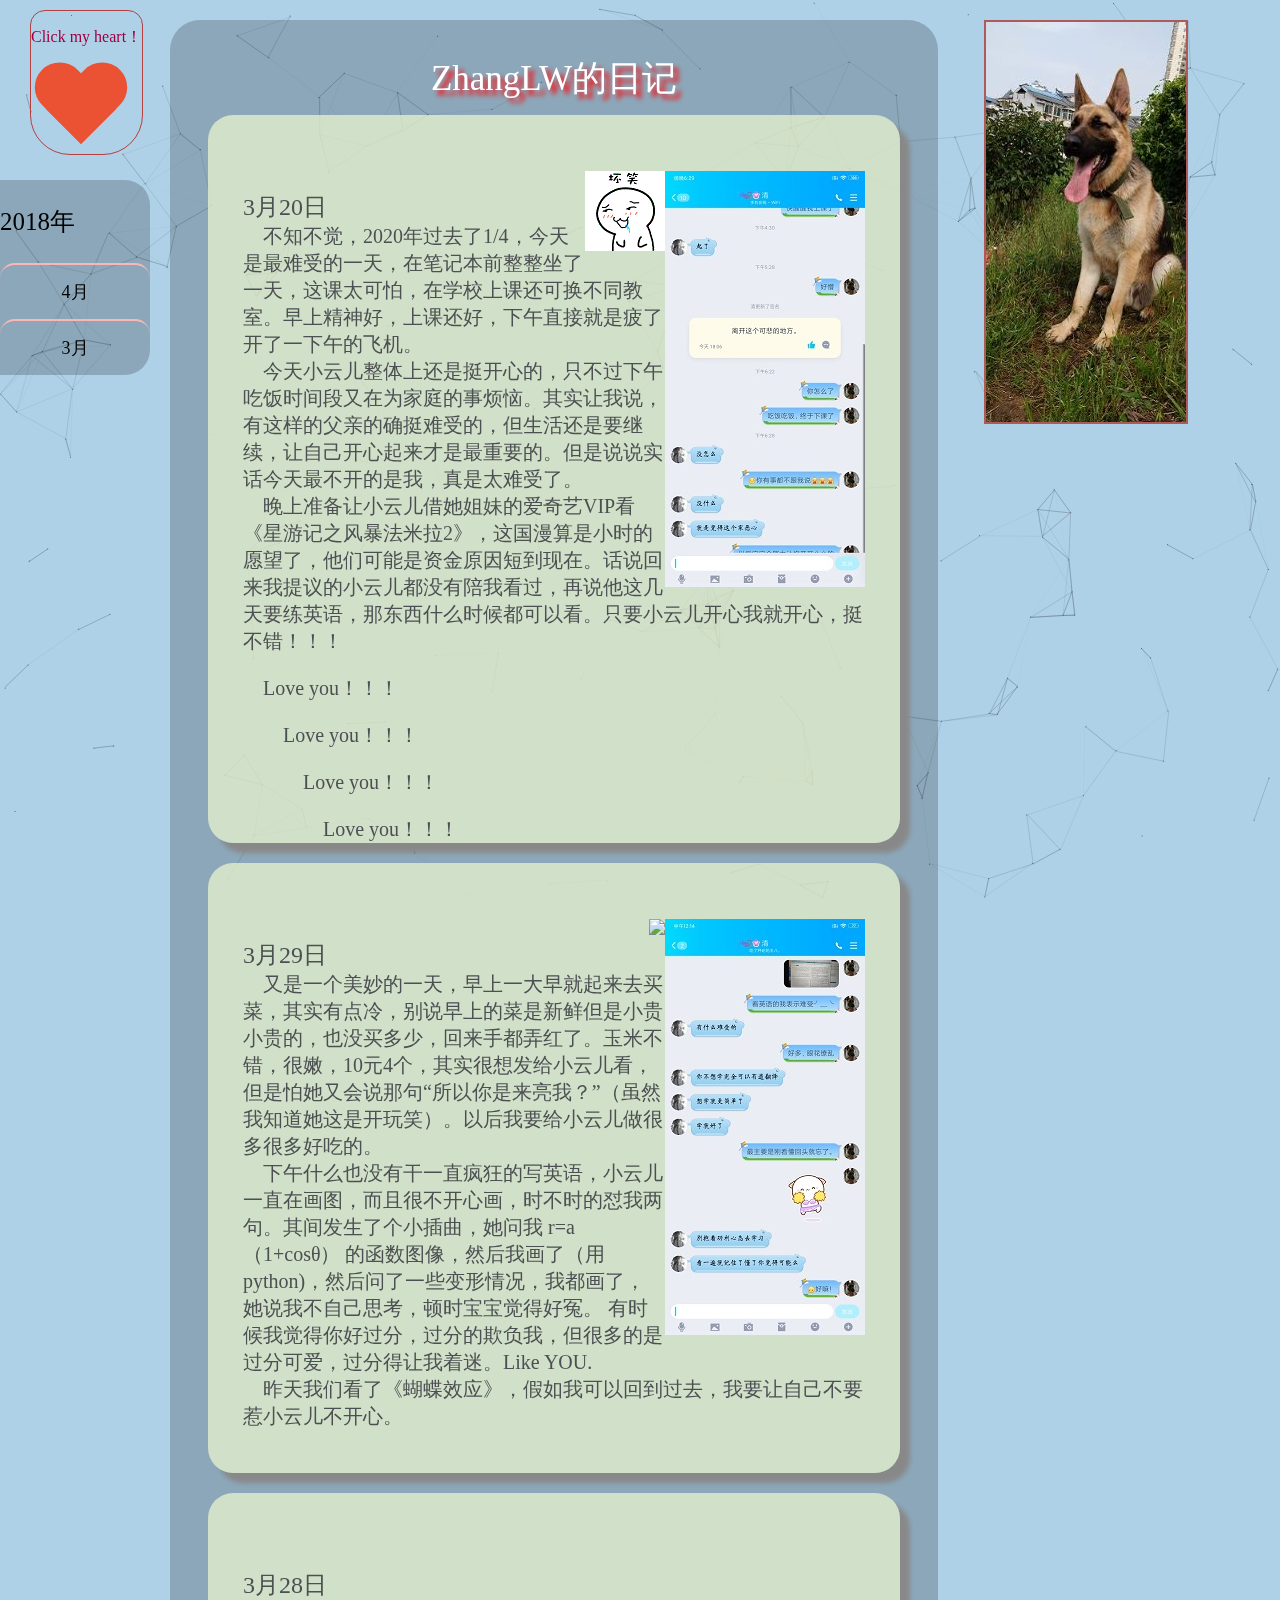
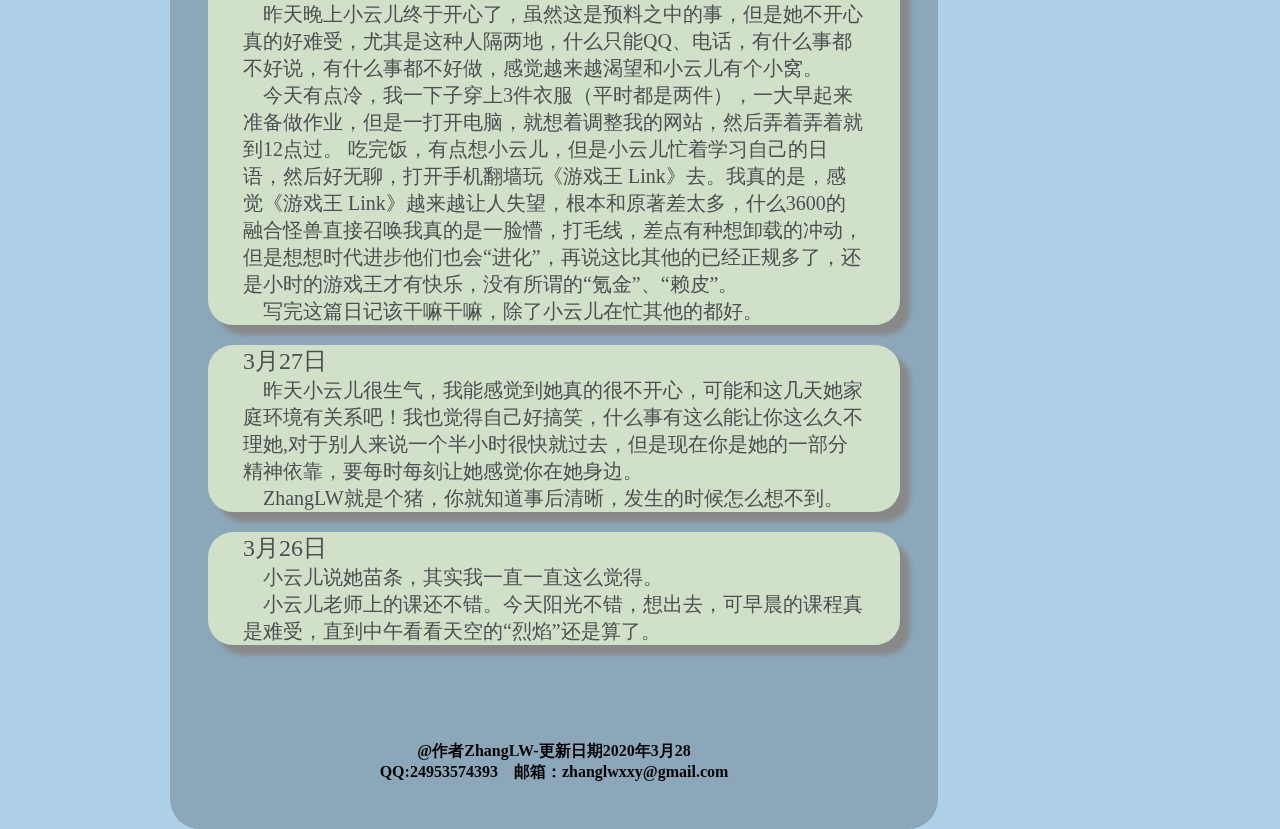
==== 2020年3月下.html @ e47ba76b "3.31" ====
<!DOCTYPE html>
<html>
<head>
    <title>ZhangLW and XXY</title>
    <meta http-equiv="content-type" content="text/html; charset=UTF-8" >
    <link rel="stylesheet" type="text/css" href="css/style.css">
</head>
<body >
    <script type="text/javascript" src="js/canvas-nest.js"></script>
    <canvas id="c_n1"></canvas>

<!--心型框部分-->
    <div class="heartcontrol">
        <div style="text-align: center;">
            <p style="color: #9c0043;font: 3px;">
                Click my heart！
            </p>
            <div id="heart" onclick="window.open('love.html')"></div>
        </div>
    </div>

<!-- 左目录区 -->
    <div class="direct">
        <p class="directyear">
            2018年
        </p>
        <div class="directtext">
            <p class="directmonth" onclick="window.open('2018年4月.html')">
                <big>4月</big>
            </p>
        </div>
        <div class="directtext">
            <p class="directmonth" onclick="window.open('2018年3月.html')">
                <big>3月</big>
            </p>
        </div>
    </div>    

<!--中间正文部分-->
    <div class="centertext">

        <div  style="text-align: center;
                     height: 60px;" >
            <p class="titletext"> ZhangLW的日记</p>
        </div>

        <div  class="table">
           <div style="width: 90%;
                        min-width:500px;
                        margin: auto;">
               <div align="right">
                    <iframe frameborder="no" border="0" marginwidth="0" marginheight="0" width=280 height=52 src="//music.163.com/outchain/player?type=2&id=1413200622&auto=0&height=32"></iframe>
               </div>
               <img class="rightphoto" src="resources\3.30\2.jpg"/>
               <img class="rightphoto" src="resources\3.30\1.jpg"/>
               <p class="text">
                   <big>3月20日</big><br/>
                    &nbsp;&nbsp;&nbsp;&nbsp;不知不觉，2020年过去了1/4，今天是最难受的一天，在笔记本前整整坐了一天，这课太可怕，在学校上课还可换不同教室。早上精神好，上课还好，下午直接就是疲了开了一下午的飞机。<br/>
                    &nbsp;&nbsp;&nbsp;&nbsp;今天小云儿整体上还是挺开心的，只不过下午吃饭时间段又在为家庭的事烦恼。其实让我说，有这样的父亲的确挺难受的，但生活还是要继续，让自己开心起来才是最重要的。但是说说实话今天最不开的是我，真是太难受了。<br/>
                    &nbsp;&nbsp;&nbsp;&nbsp;晚上准备让小云儿借她姐妹的爱奇艺VIP看《星游记之风暴法米拉2》，这国漫算是小时的愿望了，他们可能是资金原因短到现在。话说回来我提议的小云儿都没有陪我看过，再说他这几天要练英语，那东西什么时候都可以看。只要小云儿开心我就开心，挺不错！！！
               </p>
               <p class="text">&nbsp;&nbsp;&nbsp;&nbsp;Love you！！！</p>
               <p class="text">&nbsp;&nbsp;&nbsp;&nbsp;&nbsp;&nbsp;&nbsp;&nbsp;Love you！！！</p>
               <p class="text">&nbsp;&nbsp;&nbsp;&nbsp;&nbsp;&nbsp;&nbsp;&nbsp;&nbsp;&nbsp;&nbsp;&nbsp;Love you！！！</p>
               <p class="text">&nbsp;&nbsp;&nbsp;&nbsp;&nbsp;&nbsp;&nbsp;&nbsp;&nbsp;&nbsp;&nbsp;&nbsp;&nbsp;&nbsp;&nbsp;&nbsp;Love you！！！</p>

           </div>
       </div>

        <div  class="table">
           <div style="width: 90%;
                        min-width:500px;
                        margin: auto;">
               <div align="right">
                    <iframe frameborder="no" border="0" marginwidth="0" marginheight="0" width=280 height=52 src="//music.163.com/outchain/player?type=2&id=446557483&auto=0&height=32"></iframe>
               </div>
               <img class="rightphoto" src="resources\3.29\3.jpg"/>
               <img class="rightphoto" src="resources\3.29\1.jpg"/>
               <p class="text">
                   <big>3月29日</big><br/>
                   &nbsp;&nbsp;&nbsp;&nbsp;又是一个美妙的一天，早上一大早就起来去买菜，其实有点冷，别说早上的菜是新鲜但是小贵小贵的，也没买多少，回来手都弄红了。玉米不错，很嫩，10元4个，其实很想发给小云儿看，但是怕她又会说那句“所以你是来亮我？”（虽然我知道她这是开玩笑）。以后我要给小云儿做很多很多好吃的。<br/>
                   &nbsp;&nbsp;&nbsp;&nbsp;下午什么也没有干一直疯狂的写英语，小云儿一直在画图，而且很不开心画，时不时的怼我两句。其间发生了个小插曲，她问我&nbsp;r=a（1+cosθ）&nbsp;的函数图像，然后我画了（用python)，然后问了一些变形情况，我都画了，她说我不自己思考，顿时宝宝觉得好冤。
                   有时候我觉得你好过分，过分的欺负我，但很多的是过分可爱，过分得让我着迷。Like YOU.<br/>
                   &nbsp;&nbsp;&nbsp;&nbsp;昨天我们看了《蝴蝶效应》，假如我可以回到过去，我要让自己不要惹小云儿不开心。<br/>
               </p>
               <p class="text">&nbsp;&nbsp;&nbsp;&nbsp;</p>
           </div>
       </div>

        <div  class="table">
           <div style="width: 90%;
                        height: 90%;
                        margin: auto;">
               <div align="right">
                   <iframe frameborder="no" border="0" marginwidth="0" marginheight="0" width=280 height=52 src="//music.163.com/outchain/player?type=2&id=541096386&auto=0&height=32"></iframe>
               </div>
               <p class="text">
                   <big>3月28日</big> <br/>
                    &nbsp;&nbsp;&nbsp;&nbsp;昨天晚上小云儿终于开心了，虽然这是预料之中的事，但是她不开心真的好难受，尤其是这种人隔两地，什么只能QQ、电话，有什么事都不好说，有什么事都不好做，感觉越来越渴望和小云儿有个小窝。<br/>
                    &nbsp;&nbsp;&nbsp;&nbsp;今天有点冷，我一下子穿上3件衣服（平时都是两件），一大早起来准备做作业，但是一打开电脑，就想着调整我的网站，然后弄着弄着就到12点过。
                    吃完饭，有点想小云儿，但是小云儿忙着学习自己的日语，然后好无聊，打开手机翻墙玩《游戏王 Link》去。我真的是，感觉《游戏王 Link》越来越让人失望，根本和原著差太多，什么3600的融合怪兽直接召唤我真的是一脸懵，打毛线，差点有种想卸载的冲动，但是想想时代进步他们也会“进化”，再说这比其他的已经正规多了，还是小时的游戏王才有快乐，没有所谓的“氪金”、“赖皮”。<br/>
                    &nbsp;&nbsp;&nbsp;&nbsp;写完这篇日记该干嘛干嘛，除了小云儿在忙其他的都好。
               </p>
           </div>
       </div>

        <div  class="table">
           <div style="width: 90%;
                        height: 90%;
                        margin: auto;">
               <p class="text">
                   <big>3月27日</big><br/>
                   &nbsp;&nbsp;&nbsp;&nbsp;昨天小云儿很生气，我能感觉到她真的很不开心，可能和这几天她家庭环境有关系吧！我也觉得自己好搞笑，什么事有这么能让你这么久不理她,对于别人来说一个半小时很快就过去，但是现在你是她的一部分精神依靠，要每时每刻让她感觉你在她身边。<br/>
                   &nbsp;&nbsp;&nbsp;&nbsp;ZhangLW就是个猪，你就知道事后清晰，发生的时候怎么想不到。
               </p>
           </div>
       </div>

        <div  class="table">
           <div style="width: 90%;
                        height: 90%;
                        margin: auto;">
               <p class="text">
                   <big>3月26日</big><br/>
                   &nbsp;&nbsp;&nbsp;&nbsp;小云儿说她苗条，其实我一直一直这么觉得。<br/>
                   &nbsp;&nbsp;&nbsp;&nbsp;小云儿老师上的课还不错。今天阳光不错，想出去，可早晨的课程真是难受，直到中午看看天空的“烈焰”还是算了。
               </p>
           </div>
        </div>

        <div style="height: 30px;"></div>

        <div class="foot">
            <p  color="black" size="10"><strong>@作者ZhangLW-更新日期2020年3月28<br/>QQ:24953574393&nbsp;&nbsp;&nbsp;&nbsp;邮箱：zhanglwxxy@gmail.com</strong></p>
        </div>

        <div class="rightcontrol">
            <img src="resources\狗子.jpg"/>
        </div>

    </div>



</body>
</html>
---- css/style.css ----
body {
    background: #aed1e8;
    width:800px;
    height:101%;
    }
p.titletext {
    color: white;
    font: 35px 黑体;
    text-shadow: 5px 5px 5px #FF0000;
}
p.text {
    color: #4c5052;
    font: 20px 楷体;
}
p.directyear {
    color: rgb(0, 0, 0);
    font: 25px 黑体;
}
p.directmonth {
    color: rgb(0, 0, 0);
    font: 15px 宋体;
}

div.centertext {
    border-radius: 30px;
    background-color: rgba(0,0,0,0.2);
    width: 60%;
    margin: auto;
    position:absolute;
    left:170px;
    top:20px;
    min-width: 700px;
}
div.table {
    border-radius: 25px;
    background-color: rgba(226, 237, 202, 0.8);
    width: 90%;
    margin: auto;
    box-shadow: 10px 10px 5px #888888;
    position:static;
}
img.rightphoto {
    float: right;
}
img.leftphoto {
    float: left;
    position:relative;
    bottom:inherit;
}
div.under {height: 20px;}

div.foot {
    padding: 30px;
    text-align: center;
}

div.rightcontrol {
    border-radius: 0px 0px 0px 0px;
    position: absolute;
    right: -250px;
    top: 0px;
    background-color: rgba(101, 138, 194, 0.5);
    border: 2px solid #ad5a5a;
    width: 200px;
    height: 400px;
    text-align: center;
}
div.heartcontrol {
    border-radius: 15px 15px 40px 40px;
    position: absolute;
    left: 30px;
    top: 10px;
    border: 1px solid #b43f3f;
    text-align: center;
}

div.direct {
    background-color: rgba(0, 0, 0, 0.2);
    border-radius: 0px 25px 25px 0px;
    position: absolute;
    left: 0px;
    top: 180px;
    width: 150px;
}
div.directtext {
    border-radius: 15px 15px 0px 0px;
    border-top: 2px solid #fcb6b6;
    margin: auto;    
    text-align: center;
}

#heart {
    position: relative;
    width: 100px;
    height: 90px;
}
#heart:before,
#heart:after {
    position: absolute;
    content: "";
    left: 50px;
    top: 0;
    width: 50px;
    height: 80px;
    background: #eb5234;
    -moz-border-radius: 50px 50px 0 0;
    border-radius: 50px 50px 0 0;
    -webkit-transform: rotate(-45deg);
       -moz-transform: rotate(-45deg);
        -ms-transform: rotate(-45deg);
         -o-transform: rotate(-45deg);
            transform: rotate(-45deg);
    -webkit-transform-origin: 0 100%;
       -moz-transform-origin: 0 100%;
        -ms-transform-origin: 0 100%;
         -o-transform-origin: 0 100%;
            transform-origin: 0 100%;
}
#heart:after {
    left: 0;
    -webkit-transform: rotate(45deg);
       -moz-transform: rotate(45deg);
        -ms-transform: rotate(45deg);
         -o-transform: rotate(45deg);
            transform: rotate(45deg);
    -webkit-transform-origin: 100% 100%;
       -moz-transform-origin: 100% 100%;
        -ms-transform-origin: 100% 100%;
         -o-transform-origin: 100% 100%;
            transform-origin :100% 100%;
}
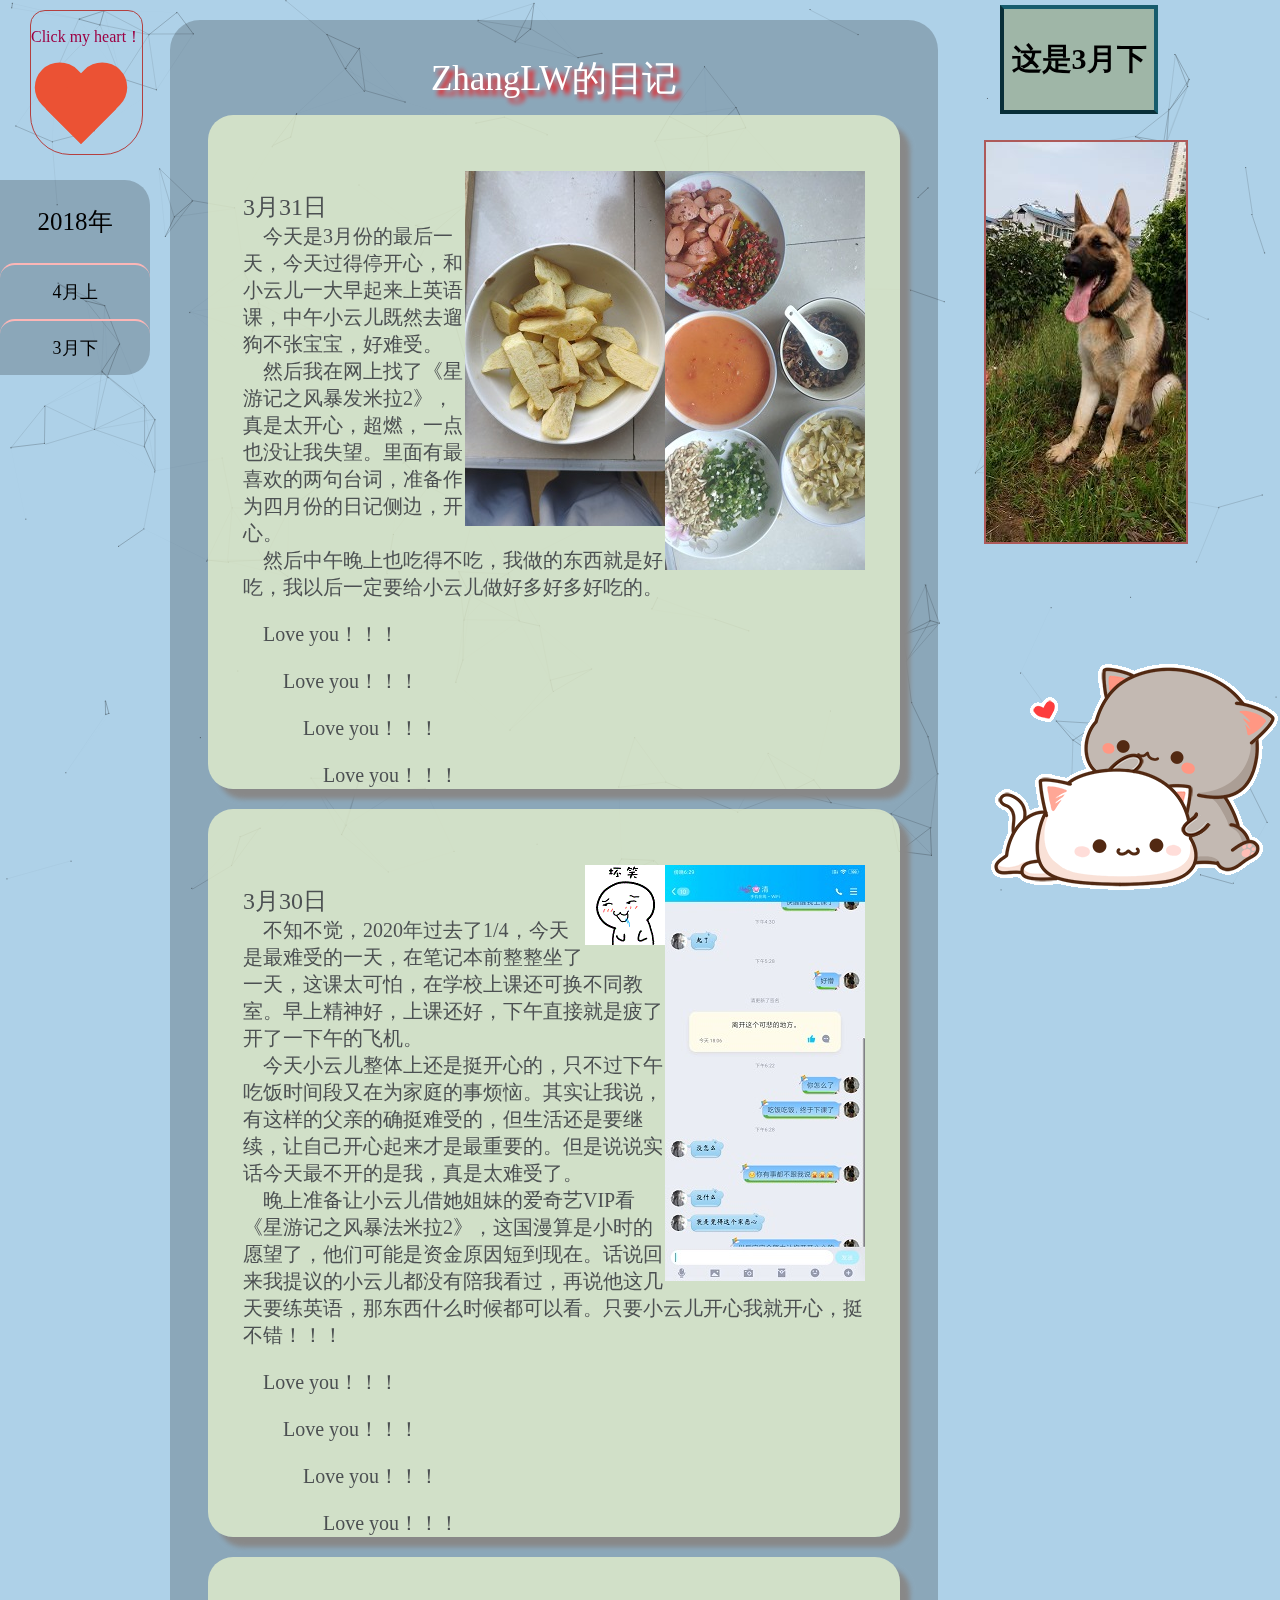
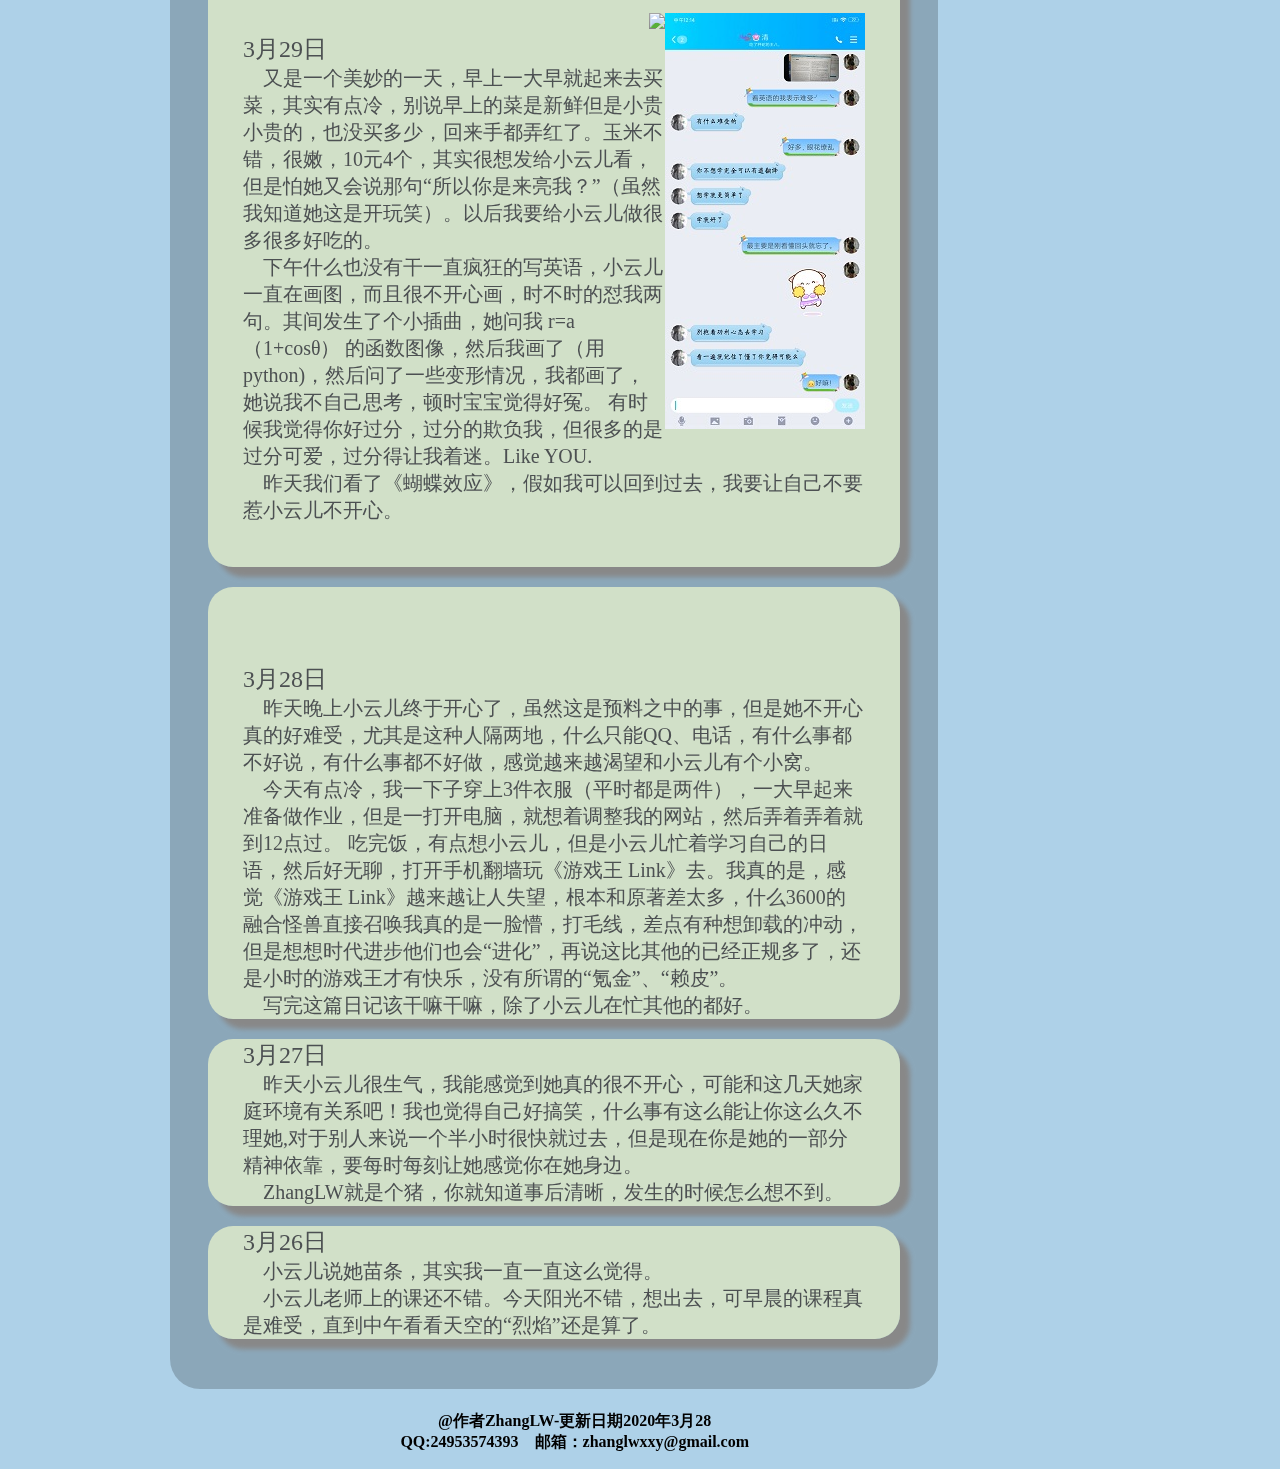
==== commit a2c9e2d4: "3.31" ====
--- a/2020年3月下.html
+++ b/2020年3月下.html
@@ -25,13 +25,13 @@
             2018年
         </p>
         <div class="directtext">
-            <p class="directmonth" onclick="window.open('2018年4月.html')">
-                <big>4月</big>
+            <p class="directmonth" onclick="window.open('2020年4月上.html')">
+                <big>4月上</big>
             </p>
         </div>
         <div class="directtext">
-            <p class="directmonth" onclick="window.open('2018年3月.html')">
-                <big>3月</big>
+            <p class="directmonth" onclick="window.open('2020年3月下.html')">
+                <big>3月下</big>
             </p>
         </div>
     </div>    
@@ -39,9 +39,37 @@
 <!--中间正文部分-->
     <div class="centertext">
 
+        <!-- 右上方角 -->
+        <div id="rightTop">
+            <p id="rightToptext"><strong>这是3月下</strong></p>
+        </div>
+
         <div  style="text-align: center;
                      height: 60px;" >
             <p class="titletext"> ZhangLW的日记</p>
+        </div>
+
+        <div  class="table">
+            <div style="width: 90%;
+                         min-width:500px;
+                         margin: auto;">
+                <div align="right">
+                    <iframe frameborder="no" border="0" marginwidth="0" marginheight="0" width=280 height=52 src="//music.163.com/outchain/player?type=2&id=25706282&auto=0&height=32"></iframe>
+                </div>
+                <img class="rightphoto" src="resources\3.31\1.jpg"/>
+                <img class="rightphoto" src="resources\3.31\2.jpg"/>
+                
+                <p class="text">
+                    <big>3月31日</big><br/>
+                     &nbsp;&nbsp;&nbsp;&nbsp;今天是3月份的最后一天，今天过得停开心，和小云儿一大早起来上英语课，中午小云儿既然去遛狗不张宝宝，好难受。<br/>
+                     &nbsp;&nbsp;&nbsp;&nbsp;然后我在网上找了《星游记之风暴发米拉2》，真是太开心，超燃，一点也没让我失望。里面有最喜欢的两句台词，准备作为四月份的日记侧边，开心。<br/>
+                     &nbsp;&nbsp;&nbsp;&nbsp;然后中午晚上也吃得不吃，我做的东西就是好吃，我以后一定要给小云儿做好多好多好吃的。
+                </p>
+                <p class="text">&nbsp;&nbsp;&nbsp;&nbsp;Love you！！！</p>
+               <p class="text">&nbsp;&nbsp;&nbsp;&nbsp;&nbsp;&nbsp;&nbsp;&nbsp;Love you！！！</p>
+               <p class="text">&nbsp;&nbsp;&nbsp;&nbsp;&nbsp;&nbsp;&nbsp;&nbsp;&nbsp;&nbsp;&nbsp;&nbsp;Love you！！！</p>
+               <p class="text">&nbsp;&nbsp;&nbsp;&nbsp;&nbsp;&nbsp;&nbsp;&nbsp;&nbsp;&nbsp;&nbsp;&nbsp;&nbsp;&nbsp;&nbsp;&nbsp;Love you！！！</p>
+            </div>
         </div>
 
         <div  class="table">
@@ -54,7 +82,7 @@
                <img class="rightphoto" src="resources\3.30\2.jpg"/>
                <img class="rightphoto" src="resources\3.30\1.jpg"/>
                <p class="text">
-                   <big>3月20日</big><br/>
+                   <big>3月30日</big><br/>
                     &nbsp;&nbsp;&nbsp;&nbsp;不知不觉，2020年过去了1/4，今天是最难受的一天，在笔记本前整整坐了一天，这课太可怕，在学校上课还可换不同教室。早上精神好，上课还好，下午直接就是疲了开了一下午的飞机。<br/>
                     &nbsp;&nbsp;&nbsp;&nbsp;今天小云儿整体上还是挺开心的，只不过下午吃饭时间段又在为家庭的事烦恼。其实让我说，有这样的父亲的确挺难受的，但生活还是要继续，让自己开心起来才是最重要的。但是说说实话今天最不开的是我，真是太难受了。<br/>
                     &nbsp;&nbsp;&nbsp;&nbsp;晚上准备让小云儿借她姐妹的爱奇艺VIP看《星游记之风暴法米拉2》，这国漫算是小时的愿望了，他们可能是资金原因短到现在。话说回来我提议的小云儿都没有陪我看过，再说他这几天要练英语，那东西什么时候都可以看。只要小云儿开心我就开心，挺不错！！！
@@ -63,7 +91,6 @@
                <p class="text">&nbsp;&nbsp;&nbsp;&nbsp;&nbsp;&nbsp;&nbsp;&nbsp;Love you！！！</p>
                <p class="text">&nbsp;&nbsp;&nbsp;&nbsp;&nbsp;&nbsp;&nbsp;&nbsp;&nbsp;&nbsp;&nbsp;&nbsp;Love you！！！</p>
                <p class="text">&nbsp;&nbsp;&nbsp;&nbsp;&nbsp;&nbsp;&nbsp;&nbsp;&nbsp;&nbsp;&nbsp;&nbsp;&nbsp;&nbsp;&nbsp;&nbsp;Love you！！！</p>
-
            </div>
        </div>
 
@@ -129,17 +156,20 @@
         </div>
 
         <div style="height: 30px;"></div>
-
+        
+        <!-- 角标 -->
         <div class="foot">
             <p  color="black" size="10"><strong>@作者ZhangLW-更新日期2020年3月28<br/>QQ:24953574393&nbsp;&nbsp;&nbsp;&nbsp;邮箱：zhanglwxxy@gmail.com</strong></p>
         </div>
 
+        <!-- 狗子 -->
         <div class="rightcontrol">
-            <img src="resources\狗子.jpg"/>
+            <img src="resources\主页\2.jpg"/>
         </div>
 
     </div>
 
+    <img style="position: fixed;bottom:0px;right:0px;" src="resources/主页/1.jpg"/>
 
 
 </body>
--- a/css/style.css
+++ b/css/style.css
@@ -19,6 +19,24 @@
 p.directmonth {
     color: rgb(0, 0, 0);
     font: 15px 宋体;
+}
+
+#rightToptext {
+    color: #000000;
+    font: 30px 仿宋;
+}
+#rightTop {
+    border-radius: 0px 0px 0px 0px;
+    position: absolute;
+    right: -220px;
+    top: -15px;
+    width: 150px;
+    background-color: rgba(138, 143, 69, 0.4);
+    border-top: 4px solid #175c6d;
+    border-right: 4px solid #175c6d;
+    border-left: 4px solid #092f38;
+    border-bottom: 4px solid #092f38;
+    text-align: center;
 }
 
 div.centertext {
@@ -44,21 +62,22 @@
 }
 img.leftphoto {
     float: left;
-    position:relative;
-    bottom:inherit;
 }
 div.under {height: 20px;}
 
 div.foot {
-    padding: 30px;
+    position: absolute;
+    bottom: -80px;
+    left: 30%;
     text-align: center;
+    margin: auto;
 }
 
 div.rightcontrol {
     border-radius: 0px 0px 0px 0px;
     position: absolute;
     right: -250px;
-    top: 0px;
+    top: 120px;
     background-color: rgba(101, 138, 194, 0.5);
     border: 2px solid #ad5a5a;
     width: 200px;
@@ -81,6 +100,7 @@
     left: 0px;
     top: 180px;
     width: 150px;
+    text-align: center;
 }
 div.directtext {
     border-radius: 15px 15px 0px 0px;
